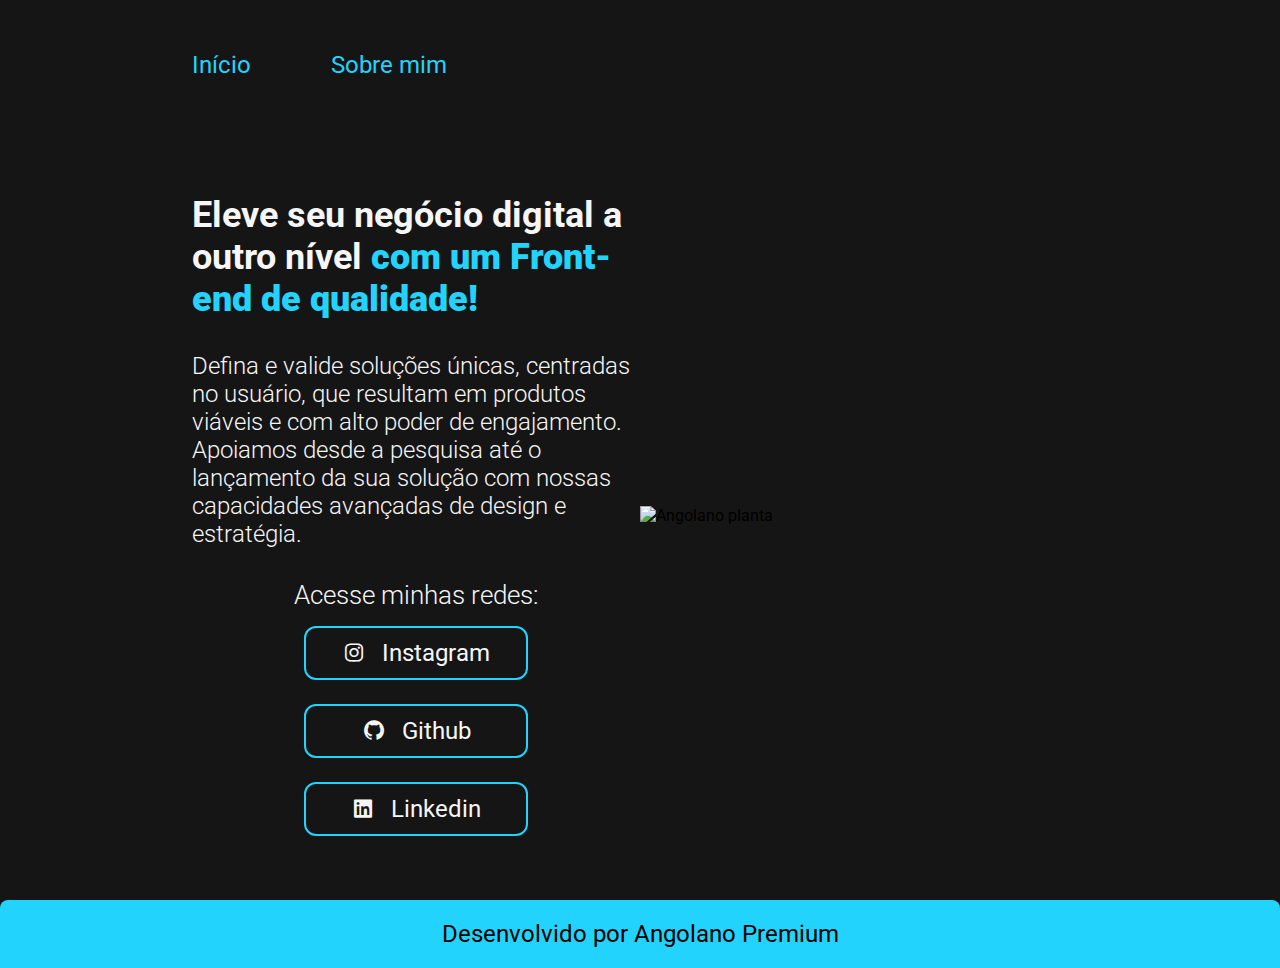
==== index.html @ 541b7d3b "Add files via upload" ====
<!doctype html>
<html lang="pt-br">
  <head>
    <meta charset="UTF-8" />
    <meta name="viewport" content="width=device-width, initial-scale=1.0" />
    <link
      href="https://unpkg.com/boxicons@2.1.4/css/boxicons.min.css"
      rel="stylesheet"
    />
    <title>Portifólio</title>
    <link rel="stylesheet" href="style.css" />
  </head>
  <body>
    <header class="header">
      <nav class="header__nav">
        <a class="nav__item" href="index.html">Início</a>
        <a class="nav__item" href="sobre.html">Sobre mim</a>
      </nav>
    </header>
    <main class="main">
      <section class="main__section">
        <h1 class="h1">
          Eleve seu negócio digital a outro nível
          <strong>com um Front-end de qualidade!</strong>
        </h1>
        <p class="p">
          Defina e valide soluções únicas, centradas no usuário, que resultam em
          produtos viáveis e com alto poder de engajamento. Apoiamos desde a
          pesquisa até o lançamento da sua solução com nossas capacidades
          avançadas de design e estratégia.
        </p>
        <div class="main__links">
          <h2 class="main__links__h2">Acesse minhas redes:</h2>
          <section class="main__link">
            <a
            class="main__link"
            href="https://www.instagram.com/pedro_miguel270/"
            ><i class="bx bxl-instagram"></i> Instagram</a
            >
            <a class="main__link" href="https://github.com/PedroMiguelGitHub"
                ><i class="bx bxl-github"></i> Github</a
            >
            <a class="main__link" href="#"
                ><i class="bx bxl-linkedin-square"></i> Linkedin</a
            >
          </section>
        </div>
      </section>
      <img class="img" src="Captura de tela 2024-07-01 210451.png" alt="Angolano planta" />
    </main>
    <footer>
      <p class="footer__text">Desenvolvido por Angolano Premium</p>
    </footer>
  </body>
</html>
---- style.css ----
@import url("https://fonts.googleapis.com/css2?family=Roboto:wght@300;400&display=swap");

:root {
    --cor-primaria: #151515;
    --cor-secundaria: #f6f6f6;
    --cor-terciaria: #22d4fd;
    --black: #000000;
    --font: "Roboto", sans-serif;
}

* {
  margin: 0;
  padding: 0;
}

body {
  background-color: var(--cor-primaria);
}

.header {
  padding: 4% 15%;
}

.header__nav {
  display: flex;
  gap: 5rem;
}

.nav__item {
  color: var(--cor-terciaria);
  text-decoration: none;
  font-family: var(--font);
  font-weight: 400;
  font-style: normal;
  font-size: 1.5rem;
  transition: 0.3s;
}

.nav__item:hover {
  color: var(--cor-secundaria);
}

.main {
  display: flex;
  font-family: var(--font);
  font-weight: 400;
  font-style: normal;
  padding: 5% 15%;
  align-items: center;
  justify-content: space-between;
}

h1 strong {
  color: var(--cor-terciaria);
}

.main__section {
  width: 50%;
  display: flex;
  flex-direction: column;
  gap: 2rem;
}

.h1 {
  font-size: 2.25rem;
  color: var(--cor-secundaria);
}

.p {
  font-size: 1.5rem;
  font-family: var(--font);
  font-weight: 300;
  font-style: normal;
  color: var(--cor-secundaria);
}

.main__links {
  display: flex;
  flex-direction: column;
  align-items: center;
  justify-content: space-between;
  gap: 1rem;
}

.main__links__h2 {
  font-weight: 300;
  font-size: 1.6rem;
  color: var(--cor-secundaria);
}

.main__link {
    display: flex;
    flex-direction: column;
    gap: 1.5rem;
}

.main__link a{
    display: flex;
    flex-direction: row;
    justify-content: center;
    align-items: center;
    gap: 1rem;
  transition: 0.3s;
  transform: 0.5s;
  border-radius: 12px;
  border: 2px solid var(--cor-terciaria);
  width: 220px;
  height: 50px;
  text-align: center;
  align-content: center;
  text-decoration: none;
  color: var(--cor-secundaria);
  font-size: 24px;
}

.main__link a:hover {
  background-color: var(--cor-terciaria);
  color: var(--black);
  transform: scale(1.2);
}

.img {
    width: 50%;
}

.footer__text {
  color: var(--black);
  background-color: var(--cor-terciaria);
  padding: 20px;
  text-align: center;
  font-family: var(--font);
  font-weight: 400;
  font-style: normal;
  font-size: 1.5rem;
  border-top-left-radius: 8px;
  border-top-right-radius: 8px;
}

@media (max-width: 1050px){

    .header {
        padding: 4% 15%;
    }

    .header__nav {
        justify-content: center;
        gap: 10rem;
    }

    .nav__item {
        font-size: 32px;
    }

    .main {
        flex-direction: column-reverse;
        gap: 5rem;
        padding: 5%;
    }

    .main__section {
        width: auto;
    }
}

@media (max-width: 560px) {
    .header__nav {
        gap: 10%;
    }

    .img {
        width: 100%;
    }
}

@media (max-width: 366px) {
    .header__nav {
        flex-direction: column;
    }
}
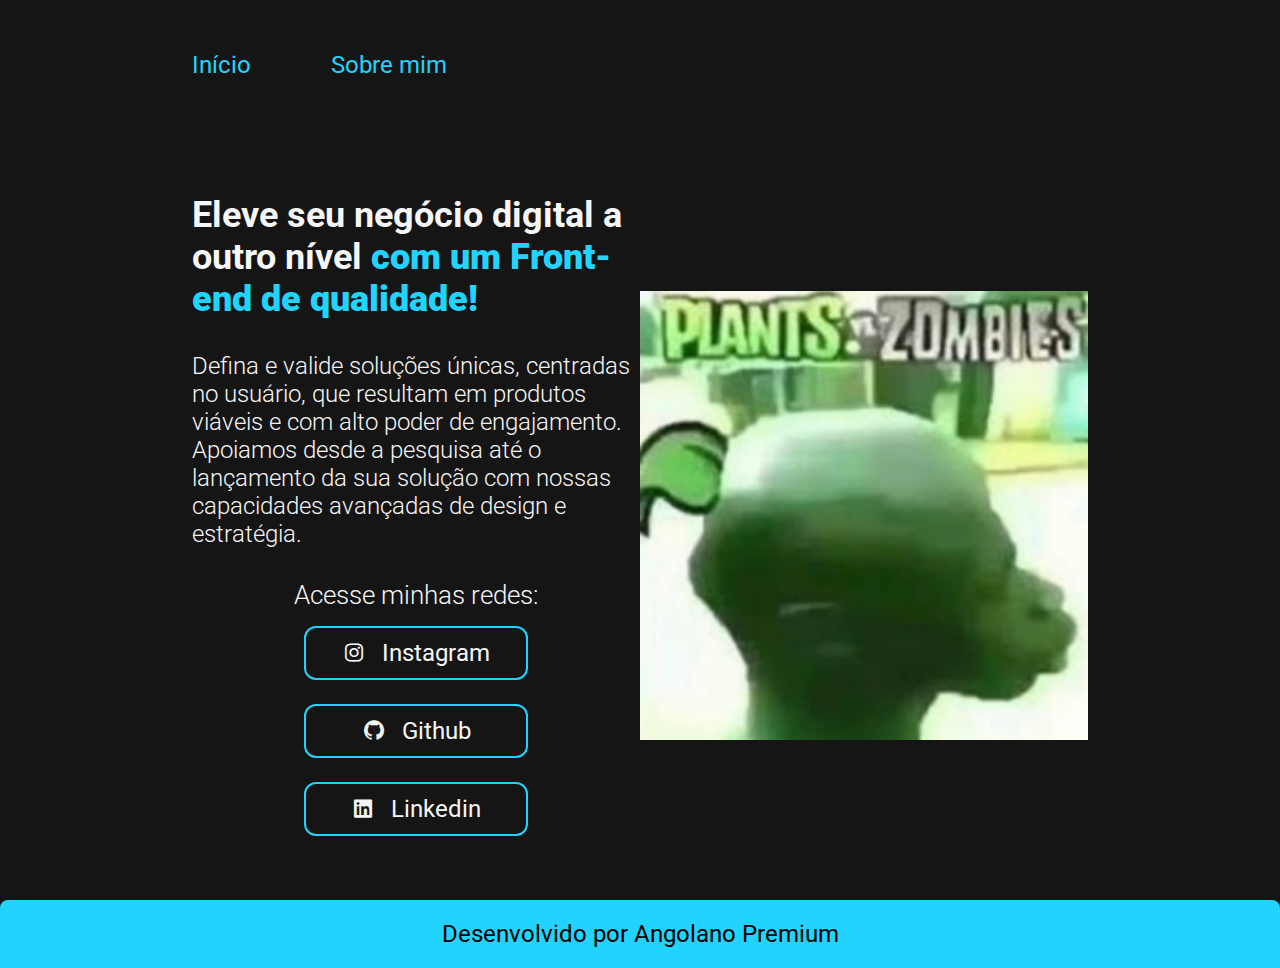
==== commit 8323dc2a: "index.html" ====
--- a/index.html
+++ b/index.html
@@ -46,7 +46,7 @@
           </section>
         </div>
       </section>
-      <img class="img" src="Captura de tela 2024-07-01 210451.png" alt="Angolano planta" />
+      <img class="img" src="angolano_premium.png" alt="Angolano planta" />
     </main>
     <footer>
       <p class="footer__text">Desenvolvido por Angolano Premium</p>
